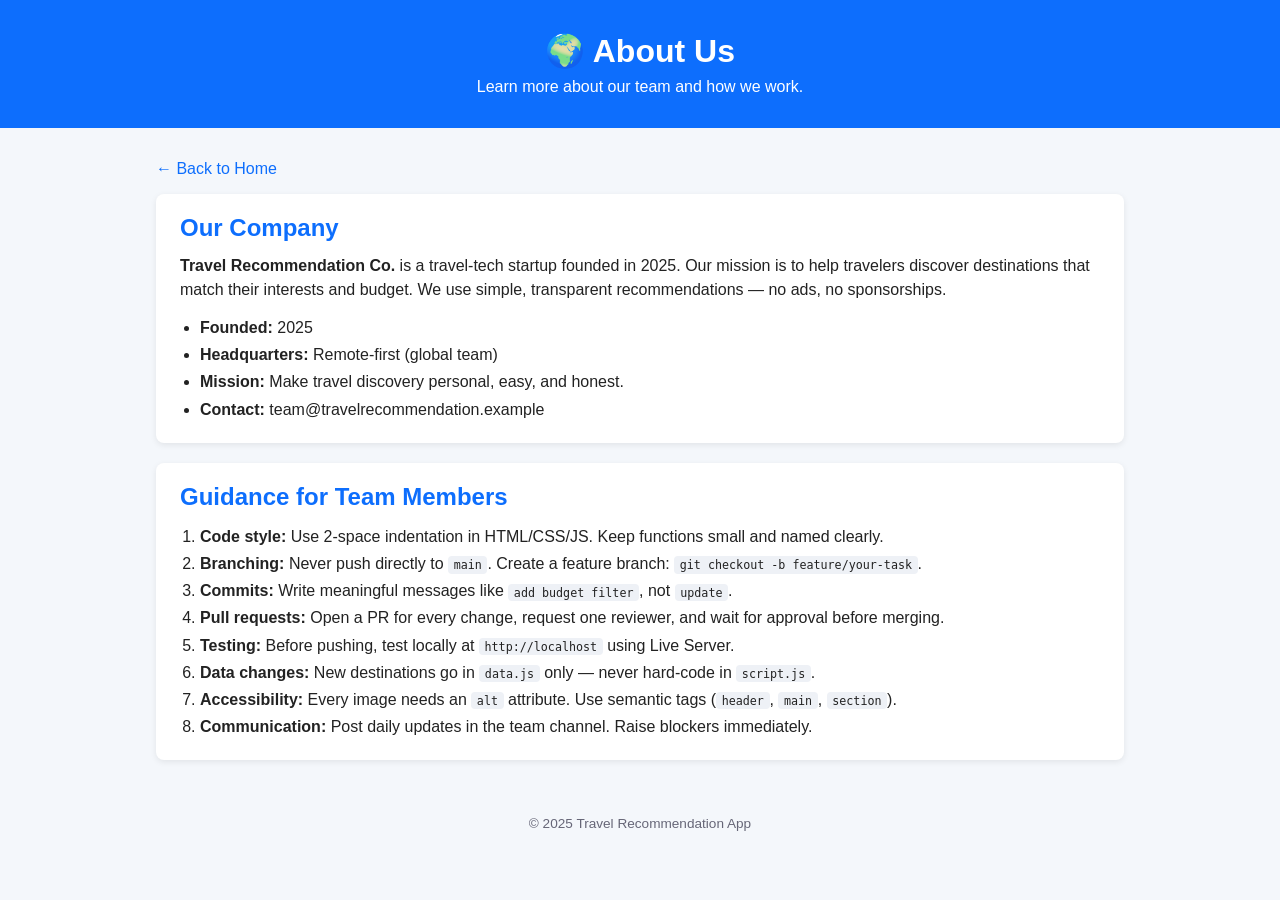
==== about.html @ 9dbc0dd9 "Task 3: Add About Us page with company info and team guidance" ====
<!DOCTYPE html>
<html lang="en">
<head>
  <meta charset="UTF-8" />
  <meta name="viewport" content="width=device-width, initial-scale=1.0"/>
  <title>About Us - Travel Recommendation App</title>
  <link rel="stylesheet" href="style.css" />
</head>
<body>
  <header>
    <h1>🌍 About Us</h1>
    <p>Learn more about our team and how we work.</p>
  </header>

  <main>
    <nav class="back-link">
      <a href="index.html">← Back to Home</a>
    </nav>

    <!-- COMPANY INFO -->
    <section class="about-block">
      <h2>Our Company</h2>
      <p>
        <strong>Travel Recommendation Co.</strong> is a travel-tech startup founded in 2025.
        Our mission is to help travelers discover destinations that match their interests
        and budget. We use simple, transparent recommendations — no ads, no sponsorships.
      </p>
      <ul>
        <li><strong>Founded:</strong> 2025</li>
        <li><strong>Headquarters:</strong> Remote-first (global team)</li>
        <li><strong>Mission:</strong> Make travel discovery personal, easy, and honest.</li>
        <li><strong>Contact:</strong> team@travelrecommendation.example</li>
      </ul>
    </section>

    <!-- TEAM GUIDANCE -->
    <section class="about-block">
      <h2>Guidance for Team Members</h2>
      <ol>
        <li><strong>Code style:</strong> Use 2-space indentation in HTML/CSS/JS. Keep functions small and named clearly.</li>
        <li><strong>Branching:</strong> Never push directly to <code>main</code>. Create a feature branch: <code>git checkout -b feature/your-task</code>.</li>
        <li><strong>Commits:</strong> Write meaningful messages like <code>add budget filter</code>, not <code>update</code>.</li>
        <li><strong>Pull requests:</strong> Open a PR for every change, request one reviewer, and wait for approval before merging.</li>
        <li><strong>Testing:</strong> Before pushing, test locally at <code>http://localhost</code> using Live Server.</li>
        <li><strong>Data changes:</strong> New destinations go in <code>data.js</code> only — never hard-code in <code>script.js</code>.</li>
        <li><strong>Accessibility:</strong> Every image needs an <code>alt</code> attribute. Use semantic tags (<code>header</code>, <code>main</code>, <code>section</code>).</li>
        <li><strong>Communication:</strong> Post daily updates in the team channel. Raise blockers immediately.</li>
      </ol>
    </section>
  </main>

  <footer>
    <p>&copy; 2025 Travel Recommendation App</p>
  </footer>
</body>
</html>
---- style.css ----
* { box-sizing: border-box; margin: 0; padding: 0; }

body {
  font-family: Arial, Helvetica, sans-serif;
  background: #f4f7fb;
  color: #222;
  min-height: 100vh;
}

header {
  background: #0d6efd;
  color: #fff;
  padding: 2rem 1rem;
  text-align: center;
}

header h1 { font-size: 2rem; margin-bottom: .5rem; }

main { max-width: 1000px; margin: 2rem auto; padding: 0 1rem; }

.controls {
  background: #fff;
  padding: 1rem;
  border-radius: 8px;
  box-shadow: 0 2px 6px rgba(0,0,0,.08);
  display: flex;
  flex-wrap: wrap;
  gap: 1rem;
  align-items: center;
  margin-bottom: 1.5rem;
}

.controls label { display: flex; flex-direction: column; font-size: .9rem; gap: .25rem; }

select, input, button {
  padding: .5rem .75rem;
  border-radius: 6px;
  border: 1px solid #ccd;
  font-size: 1rem;
}

button {
  background: #0d6efd;
  color: #fff;
  border: none;
  cursor: pointer;
  transition: background .2s;
}

button:hover { background: #0a58ca; }

.results {
  display: grid;
  grid-template-columns: repeat(auto-fill, minmax(260px, 1fr));
  gap: 1rem;
}

.card {
  background: #fff;
  border-radius: 8px;
  overflow: hidden;
  box-shadow: 0 2px 6px rgba(0,0,0,.08);
  transition: transform .15s;
}

.card:hover { transform: translateY(-3px); }

.card img { width: 100%; height: 160px; object-fit: cover; }

.card-body { padding: .75rem 1rem 1rem; }

.card-body h3 { margin-bottom: .25rem; }

.tag {
  display: inline-block;
  background: #e7f0ff;
  color: #0d6efd;
  font-size: .75rem;
  padding: .15rem .5rem;
  border-radius: 999px;
  margin-bottom: .5rem;
}

.price { font-weight: bold; color: #0a7d00; }

footer {
  text-align: center;
  padding: 1.5rem;
  color: #667;
  font-size: .85rem;
}
.main-nav {
  margin-top: .75rem;
  font-size: .95rem;
}
.main-nav a {
  color: #fff;
  text-decoration: none;
  opacity: .9;
}
.main-nav a:hover { opacity: 1; text-decoration: underline; }

.back-link { margin-bottom: 1rem; }
.back-link a { color: #0d6efd; text-decoration: none; }
.back-link a:hover { text-decoration: underline; }

.about-block {
  background: #fff;
  padding: 1.25rem 1.5rem;
  border-radius: 8px;
  box-shadow: 0 2px 6px rgba(0,0,0,.08);
  margin-bottom: 1.25rem;
}
.about-block h2 { margin-bottom: .75rem; color: #0d6efd; }
.about-block p { margin-bottom: .75rem; line-height: 1.5; }
.about-block ul, .about-block ol { padding-left: 1.25rem; line-height: 1.7; }
.about-block code {
  background: #eef1f6;
  padding: .1rem .35rem;
  border-radius: 4px;
  font-size: .9em;
}
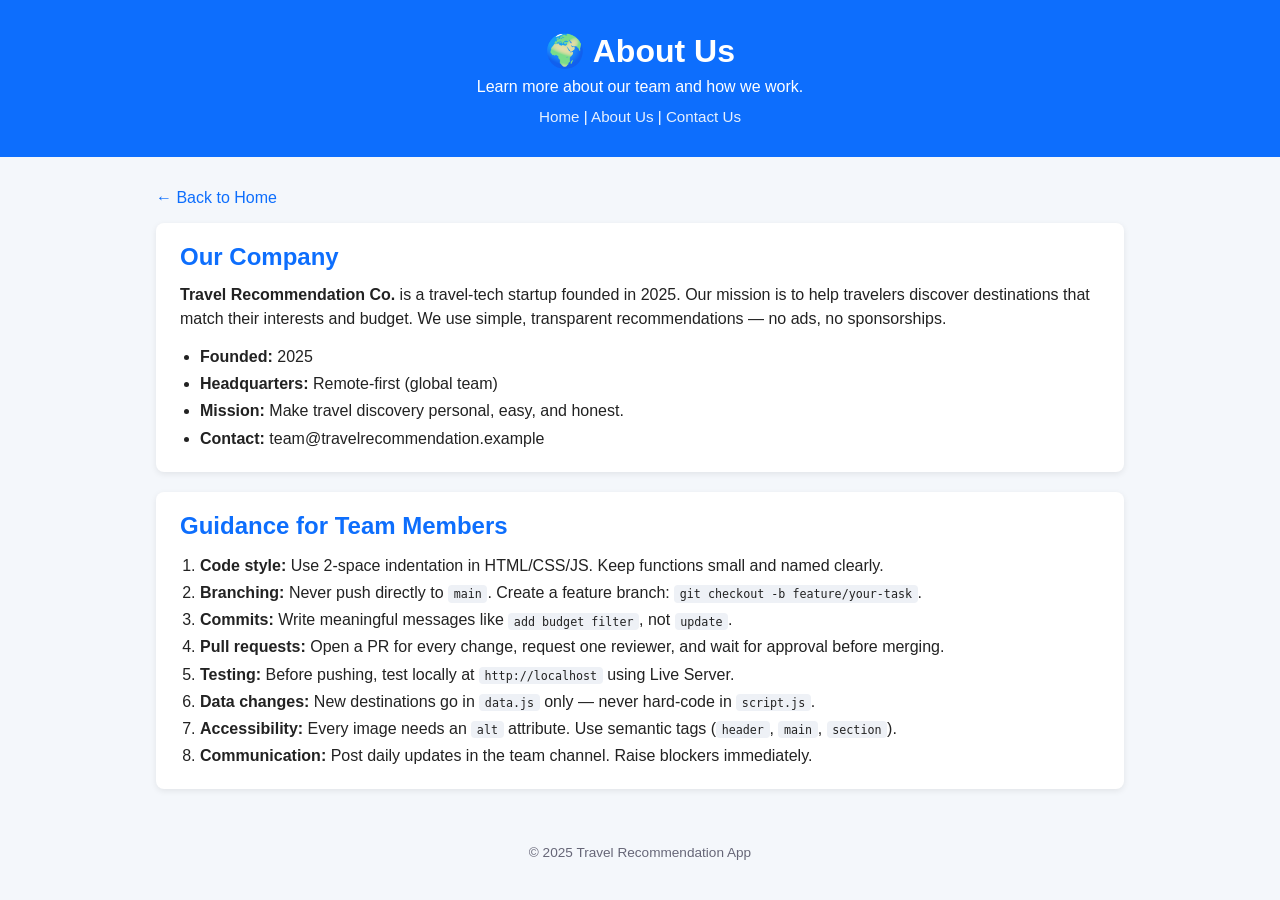
==== commit 3ebb369e: "Task 4: Add Contact Us page with contact info and email form" ====
--- a/about.html
+++ b/about.html
@@ -7,10 +7,15 @@
   <link rel="stylesheet" href="style.css" />
 </head>
 <body>
-  <header>
-    <h1>🌍 About Us</h1>
-    <p>Learn more about our team and how we work.</p>
-  </header>
+ <header>
+  <h1>🌍 About Us</h1>
+  <p>Learn more about our team and how we work.</p>
+  <nav class="main-nav">
+    <a href="index.html">Home</a> |
+    <a href="about.html">About Us</a> |
+    <a href="contact.html">Contact Us</a>
+  </nav>
+</header>
 
   <main>
     <nav class="back-link">
--- a/style.css
+++ b/style.css
@@ -119,4 +119,55 @@
   padding: .1rem .35rem;
   border-radius: 4px;
   font-size: .9em;
+}
+/* Contact form */
+.contact-form {
+  display: flex;
+  flex-direction: column;
+  gap: 1rem;
+  max-width: 500px;
+}
+
+.contact-form label {
+  display: flex;
+  flex-direction: column;
+  font-size: .9rem;
+  font-weight: 600;
+  gap: .35rem;
+}
+
+.contact-form input,
+.contact-form textarea {
+  padding: .6rem .75rem;
+  border: 1px solid #ccd;
+  border-radius: 6px;
+  font-size: 1rem;
+  font-family: inherit;
+  resize: vertical;
+}
+
+.contact-form input:focus,
+.contact-form textarea:focus {
+  outline: 2px solid #0d6efd;
+  border-color: #0d6efd;
+}
+
+.contact-form button {
+  align-self: flex-start;
+  padding: .6rem 1.25rem;
+  background: #0d6efd;
+  color: #fff;
+  border: none;
+  border-radius: 6px;
+  font-size: 1rem;
+  cursor: pointer;
+}
+
+.contact-form button:hover { background: #0a58ca; }
+
+.form-status {
+  margin-top: 1rem;
+  font-size: .9rem;
+  color: #0a7d00;
+  font-weight: 600;
 }
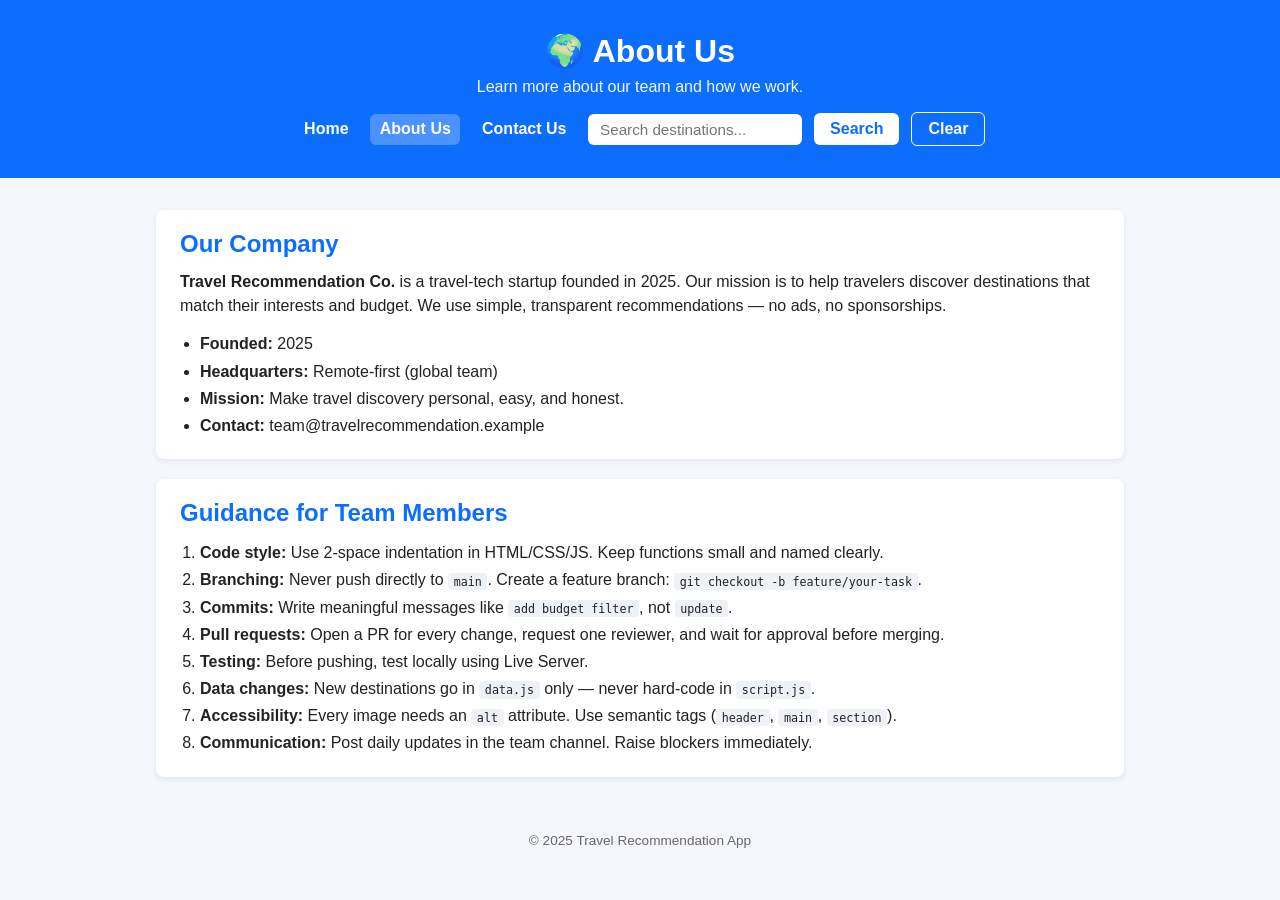
==== commit 4bbcb9e5: "Tasks 6-8: Add temples + countries data and smart search for beach/temple/country" ====
--- a/about.html
+++ b/about.html
@@ -7,22 +7,22 @@
   <link rel="stylesheet" href="style.css" />
 </head>
 <body>
- <header>
-  <h1>🌍 About Us</h1>
-  <p>Learn more about our team and how we work.</p>
-  <nav class="main-nav">
-    <a href="index.html">Home</a> |
-    <a href="about.html">About Us</a> |
-    <a href="contact.html">Contact Us</a>
-  </nav>
-</header>
+  <header>
+    <h1>🌍 About Us</h1>
+    <p>Learn more about our team and how we work.</p>
+
+    <nav class="main-nav">
+      <a href="index.html" class="nav-link">Home</a>
+      <a href="about.html" class="nav-link active">About Us</a>
+      <a href="contact.html" class="nav-link">Contact Us</a>
+
+      <input type="text" class="nav-search" placeholder="Search destinations..." aria-label="Search destinations" />
+      <button class="nav-btn" onclick="window.location.href='index.html'">Search</button>
+      <button class="nav-btn nav-btn-clear" onclick="window.location.href='index.html'">Clear</button>
+    </nav>
+  </header>
 
   <main>
-    <nav class="back-link">
-      <a href="index.html">← Back to Home</a>
-    </nav>
-
-    <!-- COMPANY INFO -->
     <section class="about-block">
       <h2>Our Company</h2>
       <p>
@@ -38,7 +38,6 @@
       </ul>
     </section>
 
-    <!-- TEAM GUIDANCE -->
     <section class="about-block">
       <h2>Guidance for Team Members</h2>
       <ol>
@@ -46,7 +45,7 @@
         <li><strong>Branching:</strong> Never push directly to <code>main</code>. Create a feature branch: <code>git checkout -b feature/your-task</code>.</li>
         <li><strong>Commits:</strong> Write meaningful messages like <code>add budget filter</code>, not <code>update</code>.</li>
         <li><strong>Pull requests:</strong> Open a PR for every change, request one reviewer, and wait for approval before merging.</li>
-        <li><strong>Testing:</strong> Before pushing, test locally at <code>http://localhost</code> using Live Server.</li>
+        <li><strong>Testing:</strong> Before pushing, test locally using Live Server.</li>
         <li><strong>Data changes:</strong> New destinations go in <code>data.js</code> only — never hard-code in <code>script.js</code>.</li>
         <li><strong>Accessibility:</strong> Every image needs an <code>alt</code> attribute. Use semantic tags (<code>header</code>, <code>main</code>, <code>section</code>).</li>
         <li><strong>Communication:</strong> Post daily updates in the team channel. Raise blockers immediately.</li>
--- a/style.css
+++ b/style.css
@@ -1,3 +1,4 @@
+/* ============ GLOBAL ============ */
 * { box-sizing: border-box; margin: 0; padding: 0; }
 
 body {
@@ -7,6 +8,7 @@
   min-height: 100vh;
 }
 
+/* ============ HEADER / NAV ============ */
 header {
   background: #0d6efd;
   color: #fff;
@@ -15,9 +17,66 @@
 }
 
 header h1 { font-size: 2rem; margin-bottom: .5rem; }
-
-main { max-width: 1000px; margin: 2rem auto; padding: 0 1rem; }
-
+header > p { opacity: .95; margin-bottom: 1rem; }
+
+.main-nav {
+  display: flex;
+  flex-wrap: wrap;
+  align-items: center;
+  gap: .75rem;
+  justify-content: center;
+}
+
+.nav-link {
+  color: #fff;
+  text-decoration: none;
+  font-weight: 600;
+  padding: .4rem .6rem;
+  border-radius: 6px;
+  transition: background .2s;
+}
+.nav-link:hover { background: rgba(255,255,255,.15); }
+.nav-link.active { background: rgba(255,255,255,.25); }
+
+.nav-search {
+  padding: .45rem .75rem;
+  border: none;
+  border-radius: 6px;
+  font-size: .95rem;
+  min-width: 200px;
+  outline: none;
+}
+
+.nav-btn {
+  padding: .45rem 1rem;
+  background: #ffffff;
+  color: #0d6efd;
+  border: none;
+  border-radius: 6px;
+  font-weight: 600;
+  cursor: pointer;
+  transition: background .2s, color .2s;
+}
+.nav-btn:hover { background: #e7f0ff; }
+
+.nav-btn-clear {
+  background: transparent;
+  color: #fff;
+  border: 1px solid #fff;
+}
+.nav-btn-clear:hover {
+  background: rgba(255,255,255,.15);
+  color: #fff;
+}
+
+/* ============ MAIN ============ */
+main {
+  max-width: 1000px;
+  margin: 2rem auto;
+  padding: 0 1rem;
+}
+
+/* ============ CONTROLS ============ */
 .controls {
   background: #fff;
   padding: 1rem;
@@ -30,25 +89,31 @@
   margin-bottom: 1.5rem;
 }
 
-.controls label { display: flex; flex-direction: column; font-size: .9rem; gap: .25rem; }
+.controls label {
+  display: flex;
+  flex-direction: column;
+  font-size: .9rem;
+  gap: .25rem;
+}
 
 select, input, button {
   padding: .5rem .75rem;
   border-radius: 6px;
   border: 1px solid #ccd;
   font-size: 1rem;
-}
-
-button {
+  font-family: inherit;
+}
+
+.controls button {
   background: #0d6efd;
   color: #fff;
   border: none;
   cursor: pointer;
   transition: background .2s;
 }
-
-button:hover { background: #0a58ca; }
-
+.controls button:hover { background: #0a58ca; }
+
+/* ============ RESULTS GRID ============ */
 .results {
   display: grid;
   grid-template-columns: repeat(auto-fill, minmax(260px, 1fr));
@@ -62,13 +127,15 @@
   box-shadow: 0 2px 6px rgba(0,0,0,.08);
   transition: transform .15s;
 }
-
 .card:hover { transform: translateY(-3px); }
 
-.card img { width: 100%; height: 160px; object-fit: cover; }
+.card img {
+  width: 100%;
+  height: 160px;
+  object-fit: cover;
+}
 
 .card-body { padding: .75rem 1rem 1rem; }
-
 .card-body h3 { margin-bottom: .25rem; }
 
 .tag {
@@ -81,29 +148,10 @@
   margin-bottom: .5rem;
 }
 
-.price { font-weight: bold; color: #0a7d00; }
-
-footer {
-  text-align: center;
-  padding: 1.5rem;
-  color: #667;
-  font-size: .85rem;
-}
-.main-nav {
-  margin-top: .75rem;
-  font-size: .95rem;
-}
-.main-nav a {
-  color: #fff;
-  text-decoration: none;
-  opacity: .9;
-}
-.main-nav a:hover { opacity: 1; text-decoration: underline; }
-
-.back-link { margin-bottom: 1rem; }
-.back-link a { color: #0d6efd; text-decoration: none; }
-.back-link a:hover { text-decoration: underline; }
-
+.country { font-size: .9rem; color: #556; margin-bottom: .25rem; }
+.price   { font-weight: bold; color: #0a7d00; }
+
+/* ============ ABOUT / CONTACT BLOCKS ============ */
 .about-block {
   background: #fff;
   padding: 1.25rem 1.5rem;
@@ -111,16 +159,30 @@
   box-shadow: 0 2px 6px rgba(0,0,0,.08);
   margin-bottom: 1.25rem;
 }
-.about-block h2 { margin-bottom: .75rem; color: #0d6efd; }
+
+.about-block h2 {
+  margin-bottom: .75rem;
+  color: #0d6efd;
+}
+
 .about-block p { margin-bottom: .75rem; line-height: 1.5; }
-.about-block ul, .about-block ol { padding-left: 1.25rem; line-height: 1.7; }
+
+.about-block ul,
+.about-block ol {
+  padding-left: 1.25rem;
+  line-height: 1.7;
+}
+
 .about-block code {
   background: #eef1f6;
   padding: .1rem .35rem;
   border-radius: 4px;
   font-size: .9em;
 }
-/* Contact form */
+
+.about-block a { color: #0d6efd; }
+
+/* ============ CONTACT FORM ============ */
 .contact-form {
   display: flex;
   flex-direction: column;
@@ -162,7 +224,6 @@
   font-size: 1rem;
   cursor: pointer;
 }
-
 .contact-form button:hover { background: #0a58ca; }
 
 .form-status {
@@ -170,4 +231,12 @@
   font-size: .9rem;
   color: #0a7d00;
   font-weight: 600;
+}
+
+/* ============ FOOTER ============ */
+footer {
+  text-align: center;
+  padding: 1.5rem;
+  color: #667;
+  font-size: .85rem;
 }
